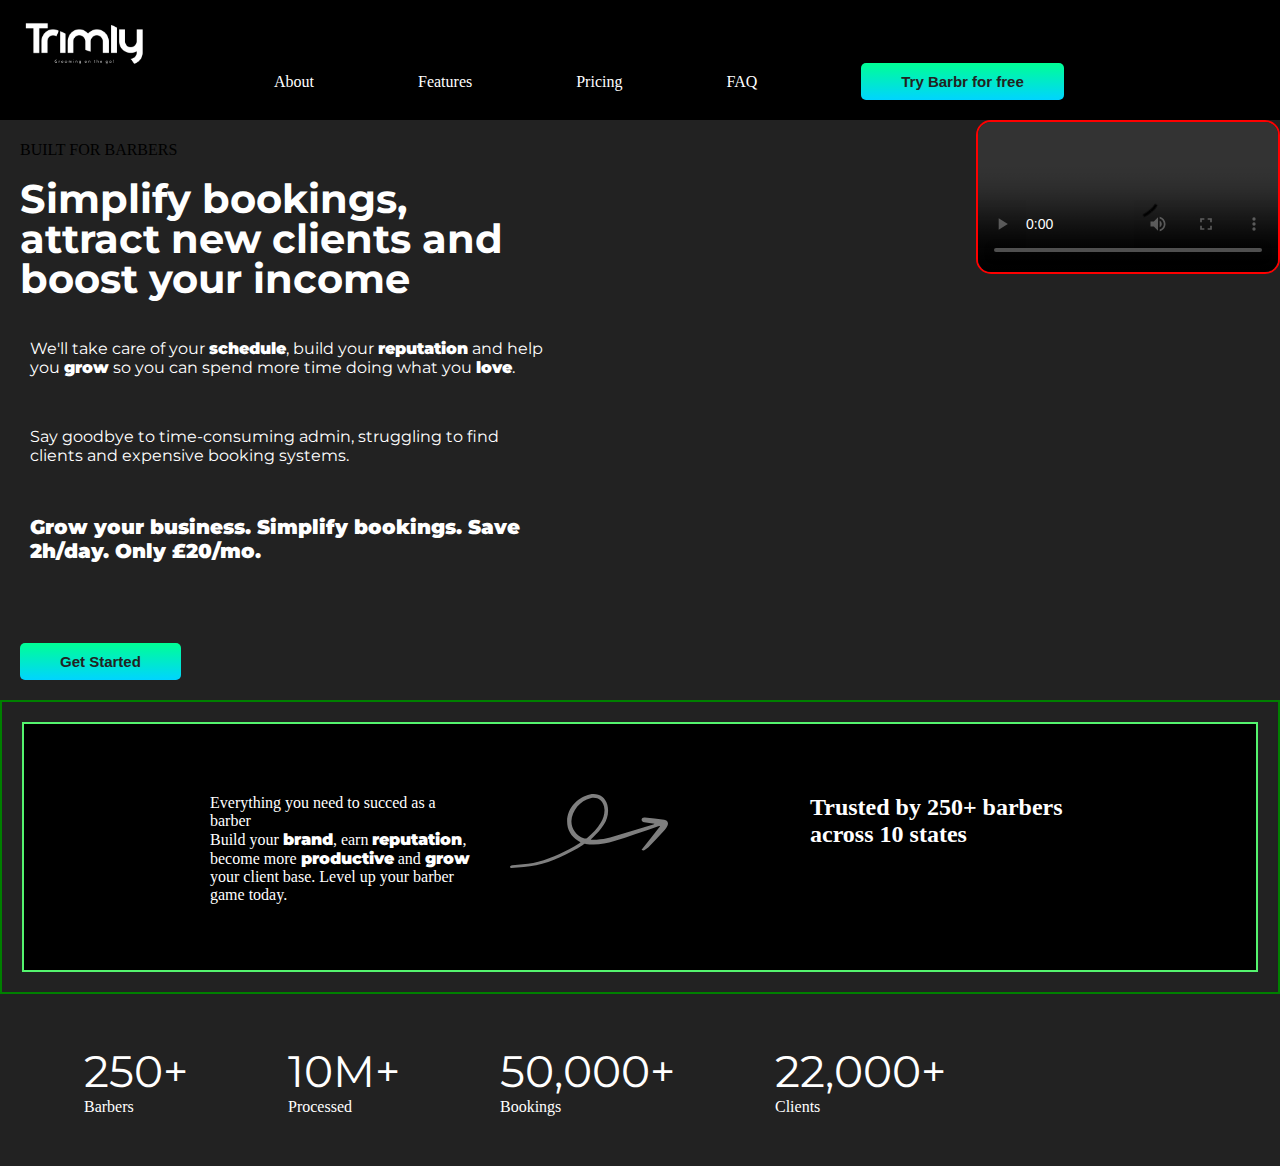
==== babr.html @ c5b8e6bd "mobile fix" ====
<!DOCTYPE html>
<html lang="en">

<head>
    <meta charset="UTF-8">
    <meta name="viewport" content="width=device-width, initial-scale=1.0">
    <link href='https://fonts.googleapis.com/css?family=Montserrat' rel='stylesheet'>
    <link rel="stylesheet" href="babr.css">
    <title>Document</title>
</head>

<body>
    <div class="parent">
        <div class="div1">
            <header>
                <nav>
                    <img src="./images/TRIMLY OUT transp.png" class="trimly-png" alt="Barbr Logo">
                    <ul class="nav-links">
                        <li><a href="#About">About</a></li>
                        <li><a href="#features">Features</a></li>
                        <li><a href="#pricing">Pricing</a></li>
                        <li><a href="#contact">FAQ</a></li>
                    </ul>
                    <button id="btn1"><a href="#signup" class="btn">Try Barbr for free</a></button>
                </nav>
            </header>
        </div>
        <div class="div2">
            <div class="content1">
                <div style=" background-color: linear-gradient(to bottom, #00FF95, #00D4FF);">BUILT FOR BARBERS</div>

                <h1>Simplify bookings, <br> attract new clients and boost your income</h1>

                <p>We'll take care of your
                    <span class="bold-white">schedule</span>,
                    build your <span class="bold-white">reputation</span> and help
                    you
                    <span class="bold-white">grow</span>
                    so you can spend more time doing what you
                    <span class="bold-white">love</span>.
                </p>

                <p>Say goodbye to time-consuming admin, struggling to find clients and expensive booking systems.</p>
                <p id="grow">Grow your business. Simplify bookings. Save 2h/day. Only £20/mo.</p>
                <button id="btn2"><a href="#signup" class="btn">Get Started</a></button>
            </div>
        </div>
        <div class="div3">
            <!-- <img src="./images/video-border.png" class="video-border" alt=""> -->
            <video src="./videos/trimly.mp4" class="video" controls loop autoplay>
                <source src="./videos/trimly.mp4" type="video/mp4">
            </video>
        </div>
        <div></div>
        <div class="div4">


            <section id="features" class="features">
                <div class="feature">
                    <p>Everything you need to succed as a barber</h1>
                    <p>Build your <span class="bold-white">brand</span>, earn <span
                            class="bold-white">reputation</span>,
                        become more <span class="bold-white">productive</span>
                        and <span class="bold-white">grow</span> your client base. Level up your barber game today.</p>
                </div>
                <div class="feature">
                    <img src="./images/sign.svg" alt="">
                </div>
                <div class="feature">
                    <h2>Trusted by 250+ barbers across 10 states</h2>
                </div>
            </section>
        </div>
        <div class="div5">
            <div class="stats">
                <div>
                    <div class="num">
                        <h1>250+</h1>
                    </div>
                    <div>Barbers</div>
                </div>
                <div>
                    <div class="num">
                        <h1>10M+</h1>
                    </div>
                    <div>Processed</div>
                </div>
                <div>
                    <div class="num">
                        <h1>50,000+</h1>
                    </div>
                    <div>Bookings</div>
                </div>
                <div>
                    <div class="num">
                        <h1>22,000+</h1>
                    </div>
                    <div>Clients</div>
                </div>
            </div>
        </div>
    </div>
</body>

</html>
---- babr.css ----
* {
    margin: 0;
    padding: 0;
    box-sizing: border-box;
}

.parent {
    display: grid;
    grid-template-columns: repeat(2, 1fr);
    grid-template-rows: repeat(1fr);
    /* gap: 8px; */
    background: #222;
}

/* css for the first div housing the header */
.div1 {
    grid-column: span 5 / span 5;
    /* border: 2px solid green; */
    height: 120px;
    background: black;

}

.trimly-png {
    width: 170px;
    font-size: 24px;
    font-weight: bold;
    /* border: 2px solid red; */
    margin: 1px auto;
}

.nav,
ul,
li {
    display: inline;
    margin: 50px;
    list-style-type: none;
}

.nav,
ul,
li,
a {
    text-decoration: none;
    color: white;
    font-size: 16px;
}



/* css for button contained in nav */

#btn1 {
    background: linear-gradient(to bottom, #00FF95, #00D4FF);
    padding: 10px 40px;
    border: none;
    border-radius: 5px;

}

/* css for anchor tag in button */

.btn {
    color: #222;
    font-size: 15px;
    font-weight: 900;
    text-decoration: none;
}



/* css for the second div housing the button and paragraphs */


.div2 {
    grid-column: span 3 / span 3;
    grid-row: span 3 / span 3;
    grid-row-start: 2;
    /* border: 5px solid blue; */
    margin-top: 1px;

}

.content1 {
    justify-content: center;
    max-width: 60%;
    margin: 0px;
    padding: 20px;
}

.content1>h1 {
    margin-top: 20px;
    font-size: 40px;
    line-height: 1;
    color: white;
    text-align: start;
    font-family: 'Montserrat', sans-serif;
}

/* css for the paragaraph inside content */
.content1>p {
    margin-top: 30px;
    padding: 10px;
    /* font-size: 20px; */
    color: white;
    font-family: 'Montserrat', sans-serif;

}

/* css for the last paragaraph inside content1 */
.content1>#grow {
    font-weight: 900;
    font-size: 20px;
}

/* css for the span tag laced in the paragraph  */

.bold-white {
    font-weight: 900;
    font-family: 'Montserrat', sans-serif;
}

/* css for button in the second div */
#btn2 {
    background: linear-gradient(to bottom, #00FF95, #00D4FF);
    padding: 10px 40px;
    border: none;
    border-radius: 5px;
    margin-top: 70px;
}


.div3 {
    grid-column: span 2 / span 2;
    grid-row: span 3 / span 3;
    grid-column-start: 4;
    grid-row-start: 2;
    /* padding: 50px; */

}

.video {
    width: 100%;
    background: #222;
    padding: 0;
    border-radius: 15px;
    /* margin: 50%; */
    border: 2px solid red;
}

.div4 {
    grid-column: span 5 / span 5;
    grid-row-start: 5;
    border: 2px solid green;
}

/* css for features in section */

.features {
    display: flex;
    flex-wrap: wrap;
    justify-content: center;
    /* gap: 30px; */
    padding: 50px 20px;
    background: black;
    border: 2px solid #54f46e;
    height: 250px;
    margin: 20px;
}

/* css for feature div */
.feature {
    color: #fff;
    padding: 20px;
    /* border-radius: 8px; */
    /* box-shadow: 0 0 10px rgba(0, 0, 0, 0.1); */
    width: 600px;
    max-width: 300px;
}


.div5>.stats {
    display: flex;
    gap: 100px;
    margin: 50px;
    position: relative;
    left: 20px;
    color: #fff;
}


div>.num>h1 {
    color: linear-gradient(to bottom, #00FF95, #00D4FF);
    font: 44px 'Montserrat', sans-serif;
}





.carousel-container {
    /* width: 100%; */
    max-width: 600px;
    display: flex;
    flex-direction: row-reverse;
    margin: auto;
    overflow: hidden;
    position: relative;
    border: 2px solid red;
}









@media (max-width: 768px) {
    nav {
        flex-direction: column;
        align-items: center;
    }

    .nav-links {
        flex-direction: column;
        gap: 10px;
        text-align: center;
    }

    .features {
        flex-direction: column;
        align-items: center;
    }
}
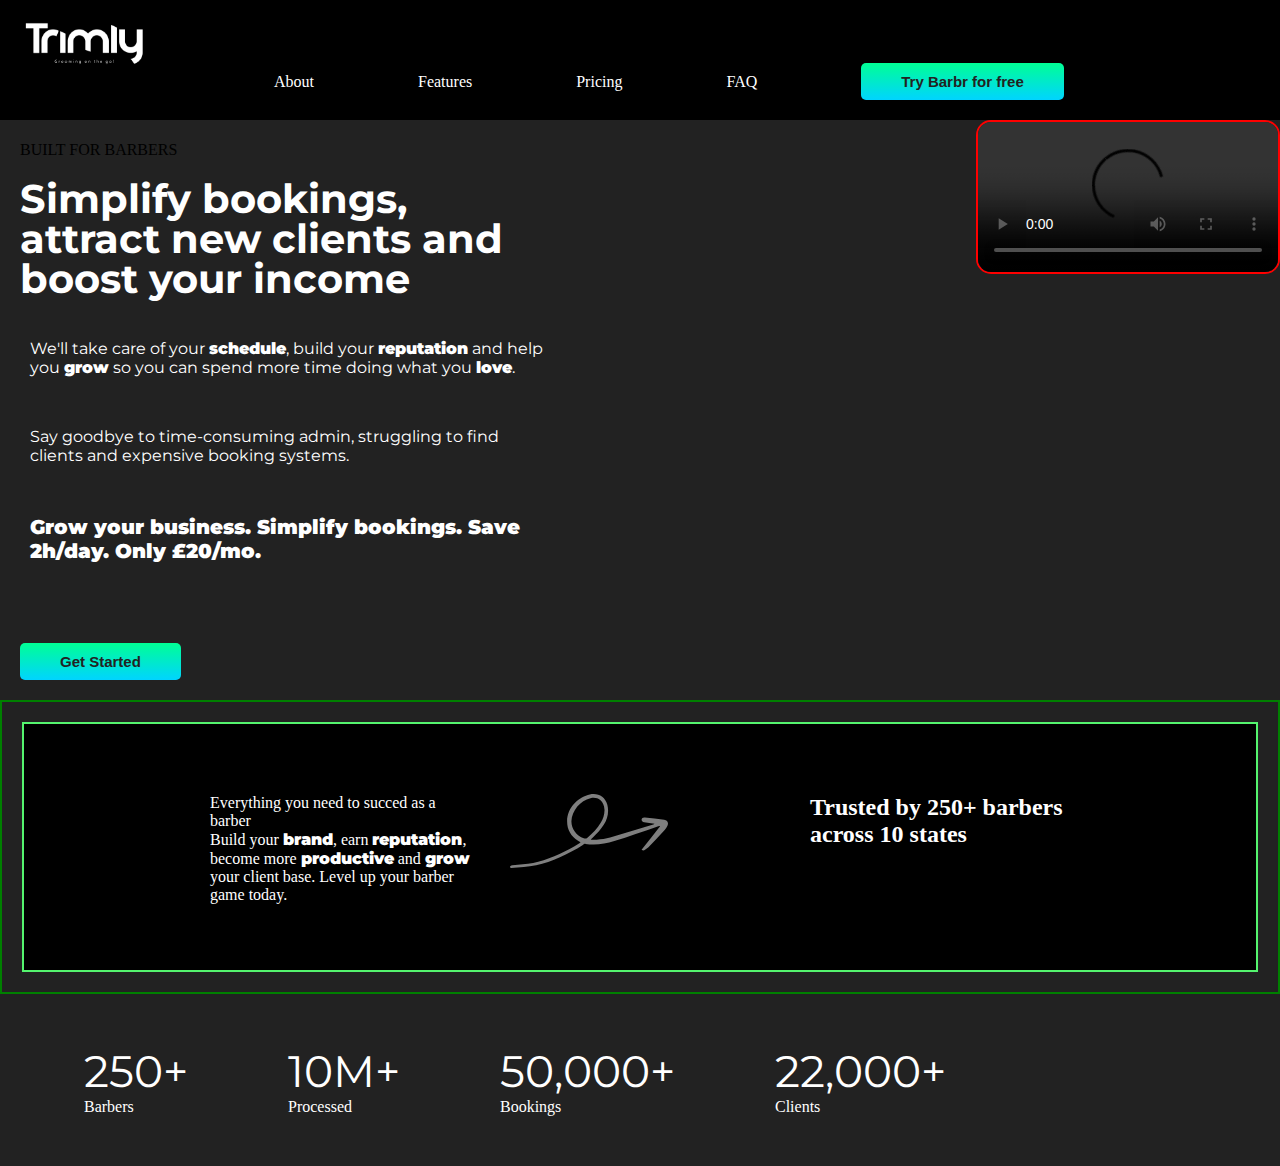
==== commit d3101c9c: "add priing and faq pages" ====
--- a/babr.html
+++ b/babr.html
@@ -19,7 +19,7 @@
                         <li><a href="#About">About</a></li>
                         <li><a href="#features">Features</a></li>
                         <li><a href="#pricing">Pricing</a></li>
-                        <li><a href="#contact">FAQ</a></li>
+                        <li><a href="#faq">FAQ</a></li>
                     </ul>
                     <button id="btn1"><a href="#signup" class="btn">Try Barbr for free</a></button>
                 </nav>
